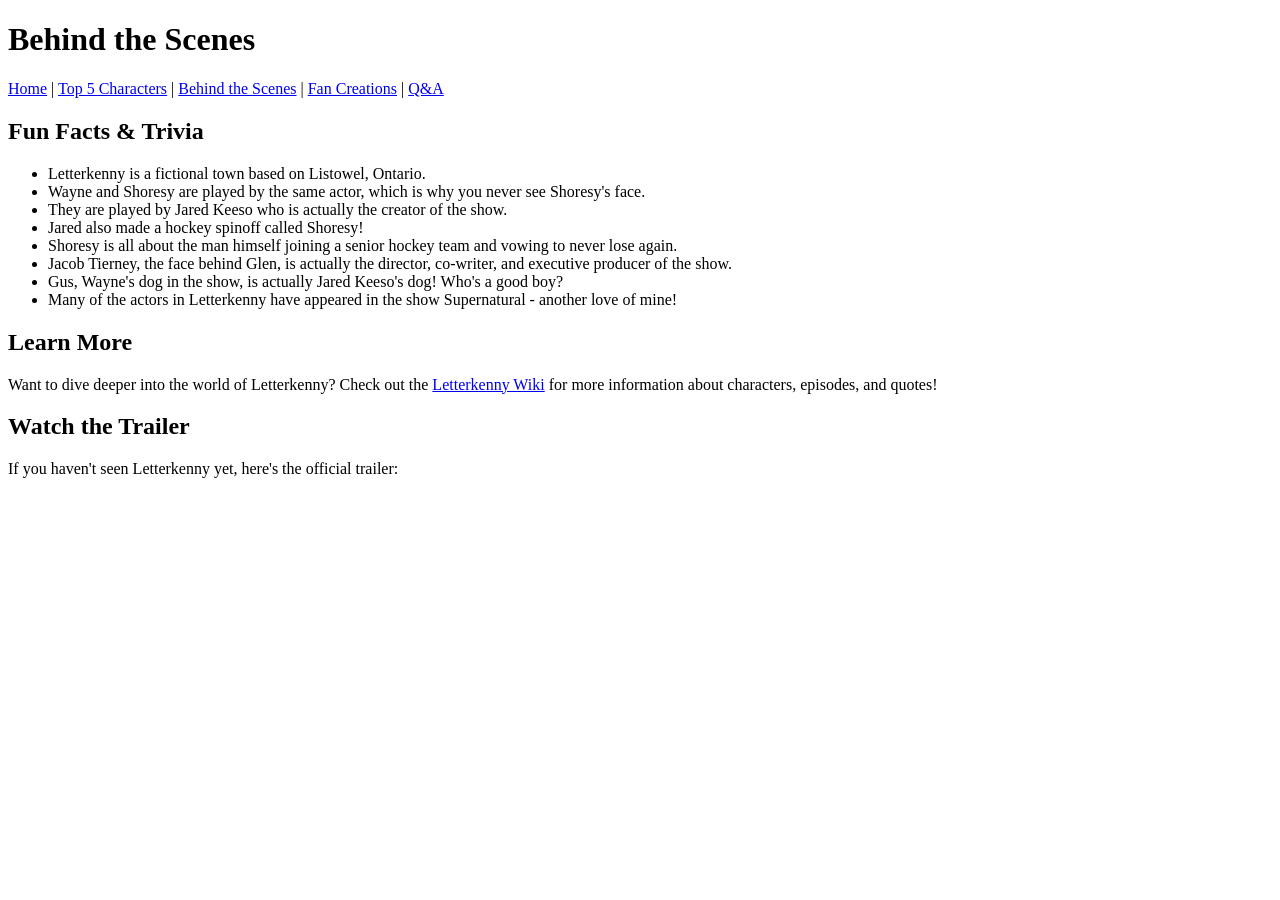
==== bts.html @ b220ef3e "Update bts.html" ====
<!DOCTYPE html>
<html lang="en">
<head>
    <meta charset="UTF-8">
    <title>Behind the Scenes - Letterkenny Fan Page</title>
</head>
<body>
    <header>
        <h1>Behind the Scenes</h1>
        
        <nav>
            <p>
                <a href="index.html">Home</a> |
                <a href="top5.html">Top 5 Characters</a> |
                <a href="bts.html">Behind the Scenes</a> |
                <a href="creations.html">Fan Creations</a> |
                <a href="qa.html">Q&A</a>
            </p>
        </nav>
    </header>

    <section>
        <h2>Fun Facts & Trivia</h2>
        
        <ul>
            <li>Letterkenny is a fictional town based on Listowel, Ontario.</li>
            <li>Wayne and Shoresy are played by the same actor, which is why you never see Shoresy's face.</li>
            <li>They are played by Jared Keeso who is actually the creator of the show.</li>
            <li>Jared also made a hockey spinoff called Shoresy!</li>
            <li>Shoresy is all about the man himself joining a senior hockey team and vowing to never lose again.</li>
            <li>Jacob Tierney, the face behind Glen, is actually the director, co-writer, and executive producer of the show.</li>
            <li>Gus, Wayne's dog in the show, is actually Jared Keeso's dog! Who's a good boy?</li>
            <li>Many of the actors in Letterkenny have appeared in the show Supernatural - another love of mine!</li>
        </ul>
    </section>

    <section>
        <h2>Learn More</h2>
        <p>
            Want to dive deeper into the world of Letterkenny? Check out the 
            <a href="https://letterkenny.fandom.com/wiki/Letterkenny_Wiki" target="_blank">Letterkenny Wiki</a> 
            for more information about characters, episodes, and quotes!
        </p>
    </section>

    <section>
        <h2>Watch the Trailer</h2>
        <p>If you haven't seen Letterkenny yet, here's the official trailer:</p>
        <iframe width="560" height="315" 
                src="https://www.youtube.com/embed/9rSBmOgpcDE" 
                title="Letterkenny Trailer" 
                frameborder="0" 
                allow="accelerometer; autoplay; clipboard-write; encrypted-media; gyroscope; picture-in-picture" 
                allowfullscreen>
        </iframe>
    </section>

    <footer>
    </footer>
</body>
</html>
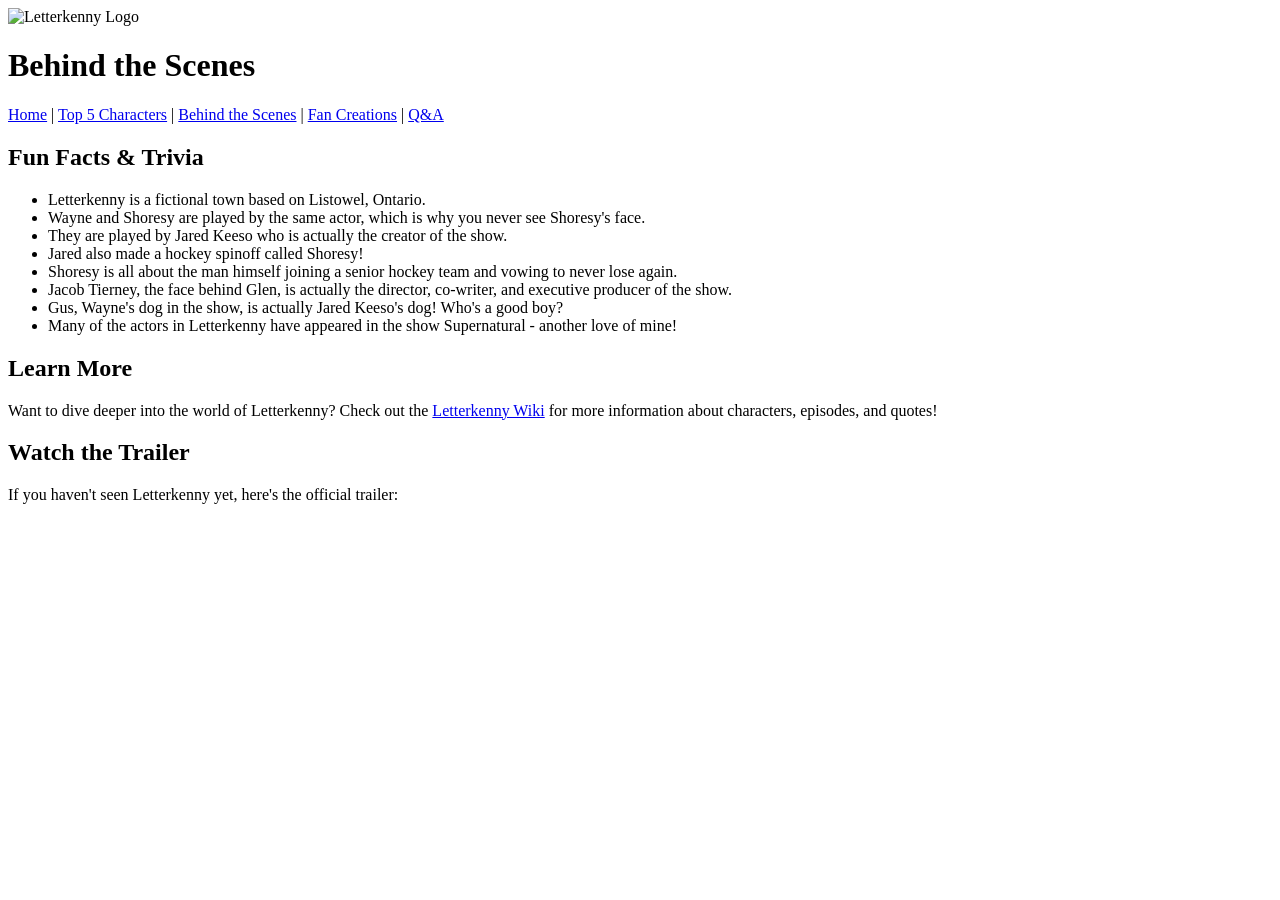
==== commit 8b4f2d6e: "Update bts.html" ====
--- a/bts.html
+++ b/bts.html
@@ -6,6 +6,7 @@
 </head>
 <body>
     <header>
+         <img src="https://en.wikipedia.org/wiki/Letterkenny_%28TV_series%29#/media/File:Letterkenny_(TV_series).jpg" alt="Letterkenny Logo" width="400">
         <h1>Behind the Scenes</h1>
         
         <nav>
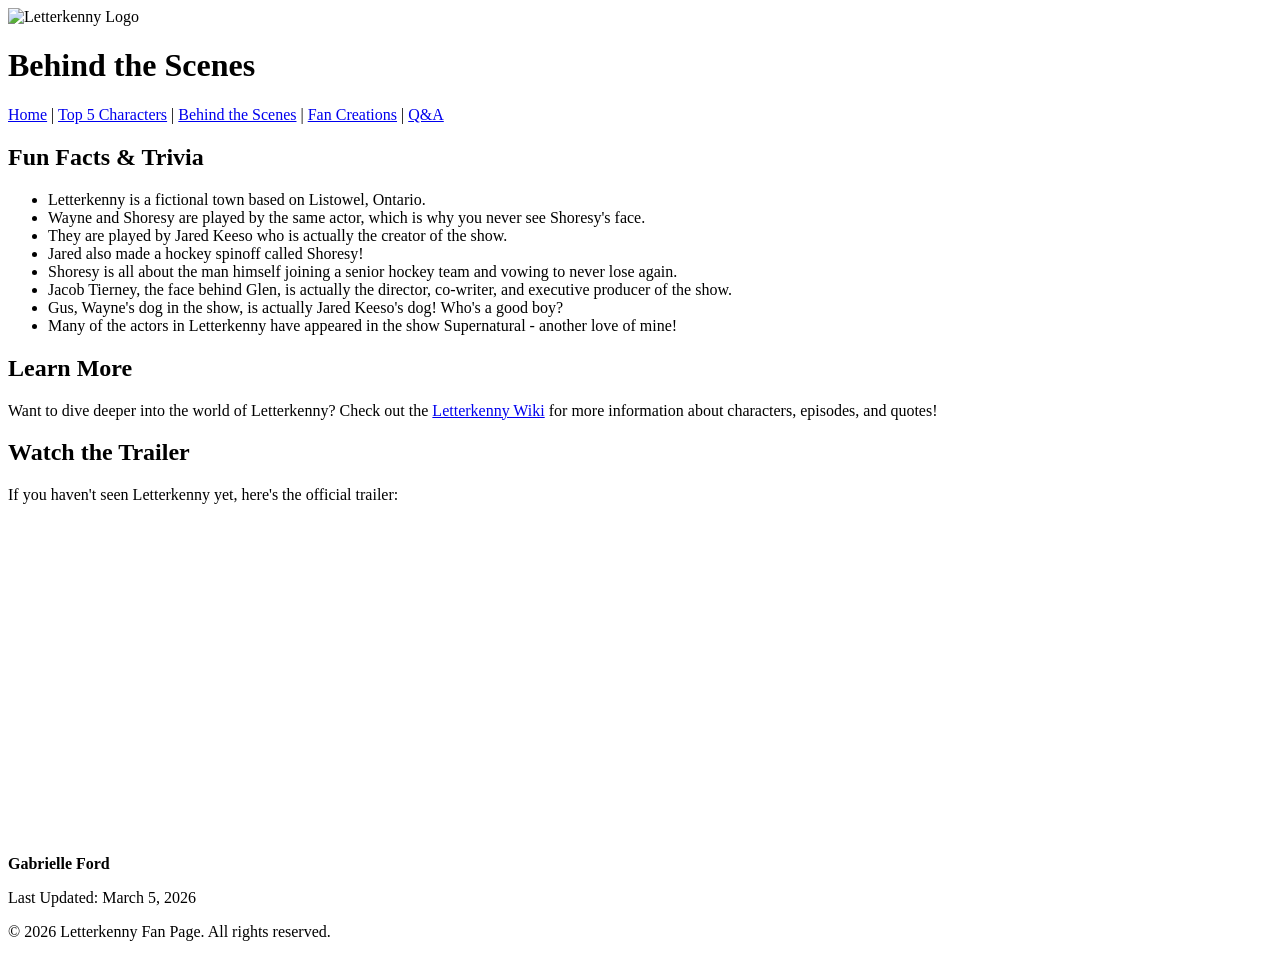
==== commit a116be3c: "Update bts.html" ====
--- a/bts.html
+++ b/bts.html
@@ -3,10 +3,11 @@
 <head>
     <meta charset="UTF-8">
     <title>Behind the Scenes - Letterkenny Fan Page</title>
+    <link rel="stylesheet" href="styles.css">
 </head>
 <body>
     <header>
-         <img src="https://en.wikipedia.org/wiki/Letterkenny_%28TV_series%29#/media/File:Letterkenny_(TV_series).jpg" alt="Letterkenny Logo" width="400">
+        <img src="https://apid.juniphq.com/images/display_settings/11924/logo" alt="Letterkenny Logo" width="400">
         <h1>Behind the Scenes</h1>
         
         <nav>
@@ -57,6 +58,9 @@
     </section>
 
     <footer>
+        <p><strong>Gabrielle Ford</strong></p>
+        <p>Last Updated: March 5, 2026</p>
+        <p>&copy; 2026 Letterkenny Fan Page. All rights reserved.</p>
     </footer>
 </body>
 </html>
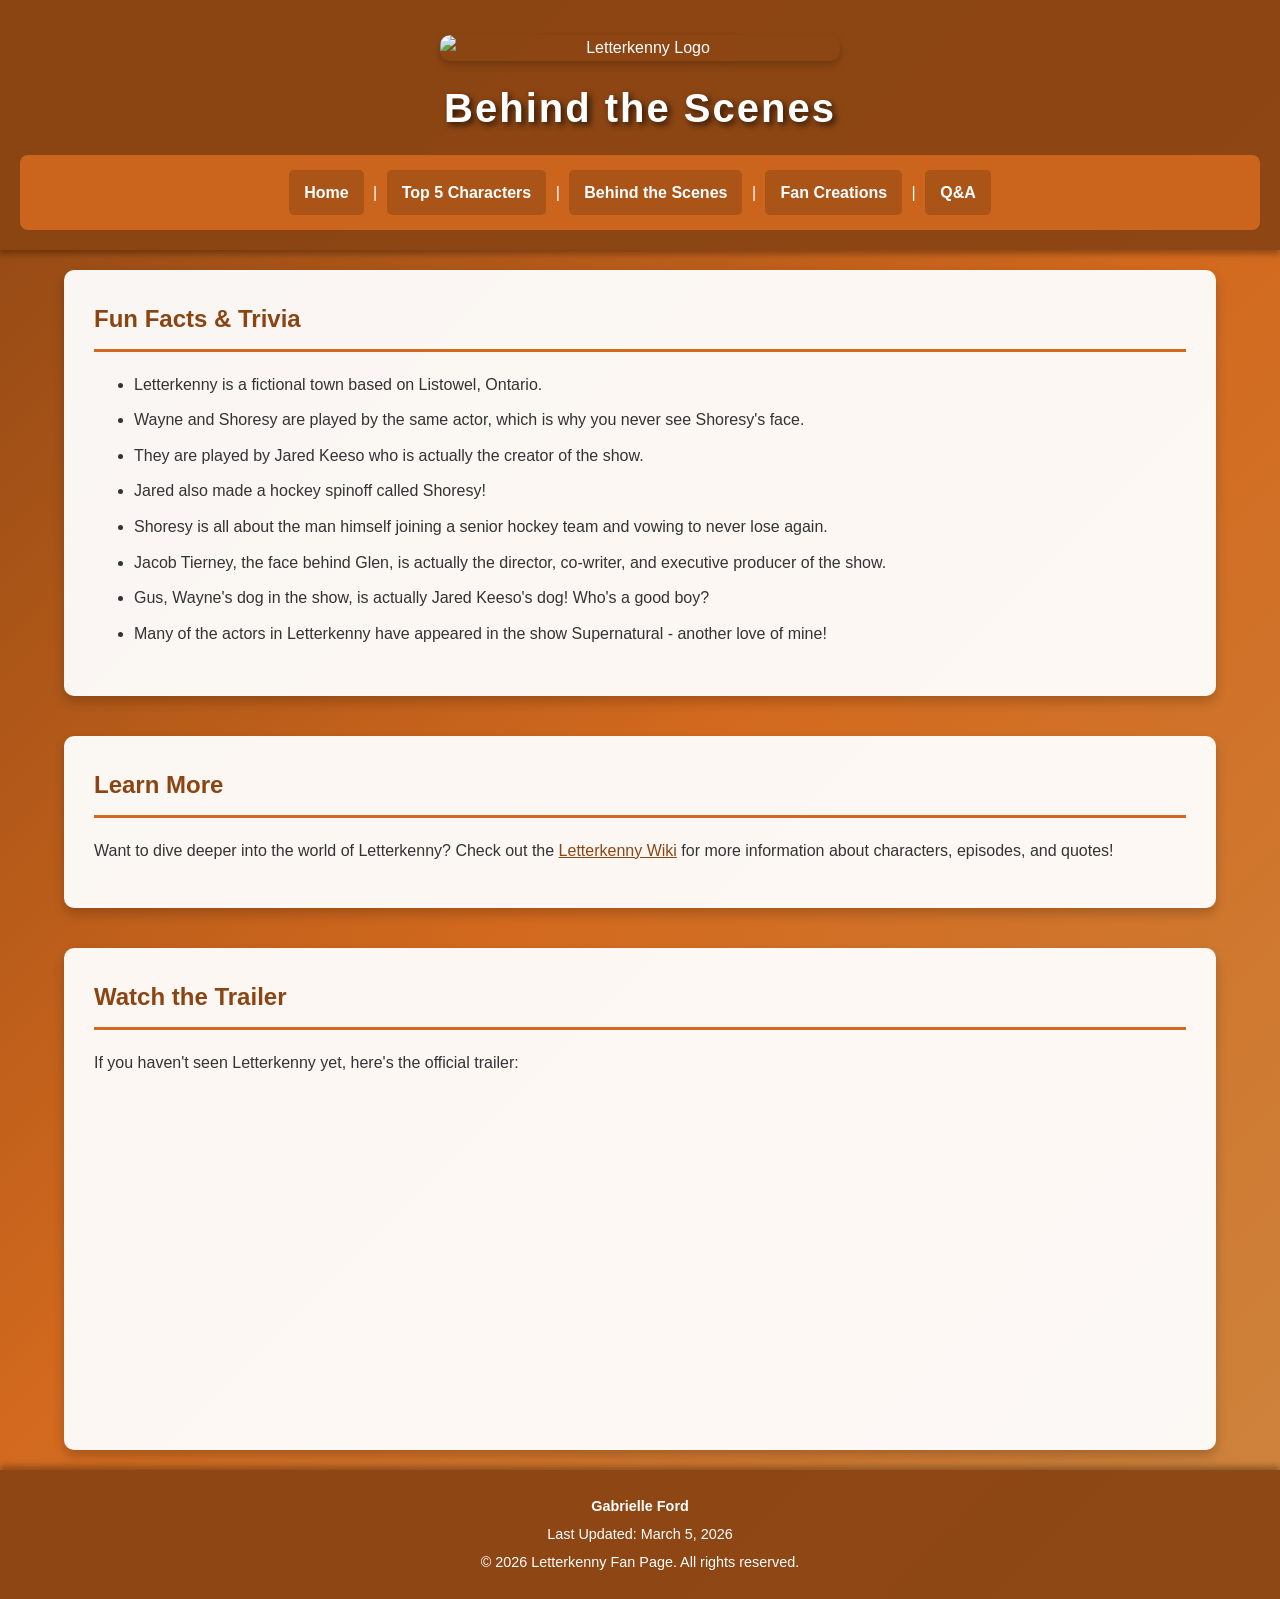
==== commit 38847a1e: "Update bts.html" ====
--- a/bts.html
+++ b/bts.html
@@ -4,6 +4,7 @@
     <meta charset="UTF-8">
     <title>Behind the Scenes - Letterkenny Fan Page</title>
     <link rel="stylesheet" href="styles.css">
+    <script src="script.js"></script>
 </head>
 <body>
     <header>
--- a/styles.css
+++ b/styles.css
@@ -0,0 +1,326 @@
+* {
+    margin: 0;
+    padding: 0;
+    box-sizing: border-box;
+}
+
+body {
+  font-family: 'Arial', sans-serif;
+  line-height: 1.6;
+  color: #333;
+  background: linear-gradient(135deg, #8B4513 0%, #D2691E 50%, #CD853F 100%);
+  background-attatchment: fixed;
+  min-height: 100vh;
+  display: flex;
+  flex-direction: column;
+}
+
+header {
+  background-color: rgba(139, 69, 19, 0.95);
+  color: white;
+  padding: 20px;
+  text-align: center;
+  box-shadow: 0 4px 6px rgba(0, 0, 0, 0.3);
+}
+
+header h1 {
+  margin-bottom: 15px;
+  text-shadow: 3px 3px 6px rgba(0, 0, 0, 0.7);
+  font-size: 2.5em;
+  letter-spacing: 2px;
+}
+
+header img {
+  max-width: 400 px;
+  height: auto;
+  margin-bottom: 15px;
+}
+
+nav {
+  background-color: rgba(210, 105, 30, 0.9);
+  padding: 15px;
+  border-radius: 8px;
+  margin-top: 10px;
+}
+
+nav p {
+  margin: 0;
+}
+
+nav a {
+  color: white;
+  text-decoration: none;
+  padding: 10px 15px;
+  margin: 0 5px;
+  display: inline-block;
+  border-radius: 5px;
+  font-weight: bold;
+  transition: all 0.3s ease;
+  background-color: rgba(139, 69, 19, 0.5);
+}
+
+nav a:hover {
+  background-color: rgba(255, 255, 255, 0.3);
+  transform: scale(1.1);
+  bow-shadow: 0 4px 8px rgba(0, 0, 0, 0.3);
+}
+
+nav a:active {
+  transform: scale(0.95);
+}
+
+nav a:visited {
+  color: #FFE4B5;
+}
+
+section {
+  background-color: rgba(255, 255, 255, 0.95);
+  padding: 30px;
+  margin: 20px auto;
+  max-width: 1200px;
+  width: 90%;
+  border-radius: 10px;
+  box-shadow: 0 6px 12px rgba(0, 0, 0, 0.2);
+}
+
+section h2 {
+    color: #8B4513;
+    margin-bottom: 20px;
+    border-bottom: 3px solid #D2691E;
+    padding-bottom: 10px;
+}
+
+section h3 {
+    color: #D2691E;
+    margin-top: 20px;
+    margin-bottom: 10px;
+}
+
+section p {
+    margin-bottom: 15px;
+    text-align: justify;
+}
+
+section div {
+    margin-bottom: 25px;
+}
+
+ol {
+    list-style-position: inside;
+    counter-reset: item;
+}
+
+ol li {
+    margin-bottom: 30px;
+    padding: 20px;
+    background-color: rgba(210, 105, 30, 0.1);
+    border-radius: 8px;
+    border-left: 5px solid #8B4513;
+}
+
+ol li h3 {
+    margin-top: 0;
+}
+
+ul {
+    margin-left: 40px;
+    margin-bottom: 20px;
+}
+
+ul li {
+    margin-bottom: 10px;
+}
+
+img {
+    max-width: 100%;
+    height: auto;
+    display: block;
+    margin: 15px auto;
+    border-radius: 10px;
+    box-shadow: 0 4px 8px rgba(0, 0, 0, 0.2);
+}
+
+ol img {
+    transition: transform 0.3s ease, filter 0.3s ease;
+    filter: brightness(1);
+}
+
+ol img:hover {
+    transform: rotate(2deg) scale(1.05);
+    filter: brightness(1.1);
+    box-shadow: 0 8px 16px rgba(0, 0, 0, 0.4);
+}
+
+.creation-item img {
+    border: 5px solid #8B4513;
+    filter: sepia(10%);
+    transition: all 0.4s ease;
+}
+
+.creation-item img:hover {
+    filter: sepia(0%);
+    transform: scale(1.03);
+    border-color: #D2691E;
+}
+
+iframe {
+    max-width: 100%;
+    border-radius: 8px;
+    display: block;
+    margin: 15px auto;
+}
+
+a {
+    color: #8B4513;
+    text-decoration: underline;
+    transition: color 0.2s ease;
+}
+
+a:hover {
+    color: #D2691E;
+}
+
+footer {
+    background-color: rgba(139, 69, 19, 0.95);
+    color: white;
+    text-align: center;
+    padding: 20px;
+    margin-top: auto;
+    box-shadow: 0 -4px 6px rgba(0, 0, 0, 0.3);
+}
+
+footer p {
+    margin: 5px 0;
+    font-size: 0.9em;
+}
+
+.comment-form {
+    background-color: rgba(210, 105, 30, 0.1);
+    padding: 25px;
+    border-radius: 10px;
+    margin-top: 30px;
+    border: 2px solid #8B4513;
+}
+
+.comment-form h3 {
+    margin-top: 0;
+    color: #8B4513;
+}
+
+.form-group {
+    margin-bottom: 20px;
+}
+
+.form-group label {
+    display: block;
+    margin-bottom: 5px;
+    font-weight: bold;
+    color: #8B4513;
+}
+
+.form-group input,
+.form-group textarea {
+    width: 100%;
+    padding: 10px;
+    border: 2px solid #D2691E;
+    border-radius: 5px;
+    font-family: Arial, sans-serif;
+    font-size: 1em;
+    transition: border-color 0.3s ease;
+}
+
+.form-group input:focus,
+.form-group textarea:focus {
+    outline: none;
+    border-color: #8B4513;
+    box-shadow: 0 0 5px rgba(139, 69, 19, 0.3);
+}
+
+.form-group textarea {
+    resize: vertical;
+    min-height: 100px;
+}
+
+.submit-btn {
+    background-color: #8B4513;
+    color: white;
+    padding: 12px 30px;
+    border: none;
+    border-radius: 5px;
+    font-size: 1.1em;
+    font-weight: bold;
+    cursor: pointer;
+    transition: all 0.3s ease;
+}
+
+.submit-btn:hover {
+    background-color: #D2691E;
+    transform: translateY(-2px);
+    box-shadow: 0 4px 8px rgba(0, 0, 0, 0.3);
+}
+
+.submit-btn:active {
+    transform: translateY(0);
+}
+
+@media screen and (max-width: 768px) {
+    header h1 {
+        font-size: 1.8em;
+    }
+    
+    header img {
+        max-width: 300px;
+    }
+    
+    nav a {
+        display: block;
+        margin: 5px 0;
+    }
+    
+    section {
+        width: 95%;
+        padding: 20px;
+    }
+    
+    ol li {
+        padding: 15px;
+    }
+    
+    img {
+        max-width: 100%;
+    }
+}
+
+@media screen and (max-width: 480px) {
+    header h1 {
+        font-size: 1.5em;
+    }
+    
+    header img {
+        max-width: 250px;
+    }
+    
+    section {
+        padding: 15px;
+    }
+    
+    nav a {
+        padding: 8px 10px;
+        font-size: 0.9em;
+    }
+}
+
+@keyframes fadeIn {
+    from {
+        opacity: 0;
+        transform: translateY(20px);
+    }
+    to {
+        opacity: 1;
+        transform: translateY(0);
+    }
+}
+
+section {
+    animation: fadeIn 0.6s ease-in;
+}
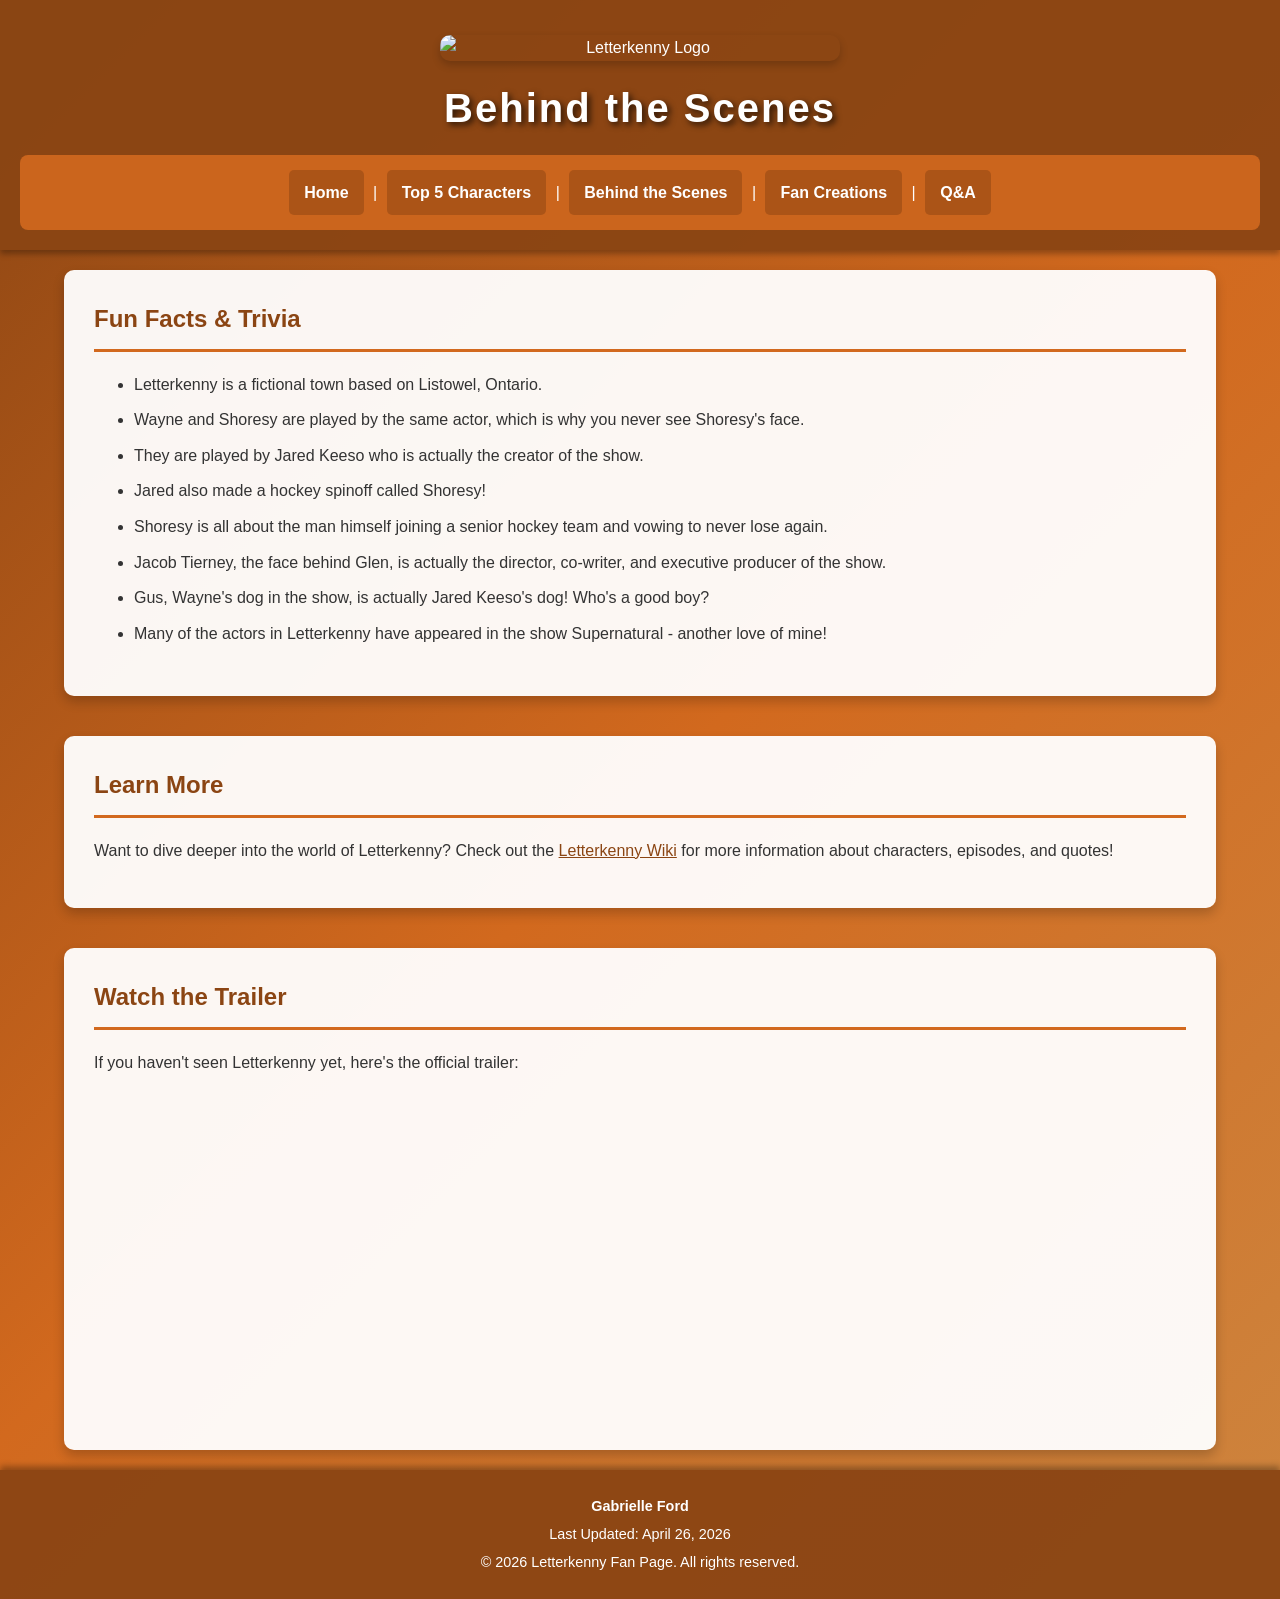
==== commit 34beecd5: "Update bts.html" ====
--- a/bts.html
+++ b/bts.html
@@ -60,7 +60,7 @@
 
     <footer>
         <p><strong>Gabrielle Ford</strong></p>
-        <p>Last Updated: March 5, 2026</p>
+        <p>Last Updated: April 26, 2026</p>
         <p>&copy; 2026 Letterkenny Fan Page. All rights reserved.</p>
     </footer>
 </body>
--- a/styles.css
+++ b/styles.css
@@ -324,3 +324,194 @@
 section {
     animation: fadeIn 0.6s ease-in;
 }
+
+#character-quiz {
+    background-color: rgba(210, 105, 30, 0.1);
+    padding: 25px;
+    border-radius: 10px;
+    margin: 30px 0;
+    border: 2px solid #8B4513;
+}
+ 
+.quiz-question h4 {
+    color: #8B4513;
+    margin-bottom: 15px;
+    font-size: 1.1em;
+}
+ 
+.question-text {
+    font-size: 1.2em;
+    font-weight: bold;
+    color: #333;
+    margin-bottom: 20px;
+}
+ 
+.quiz-answers {
+    display: flex;
+    flex-direction: column;
+    gap: 10px;
+}
+ 
+.quiz-answer-btn {
+    background-color: #8B4513;
+    color: white;
+    padding: 15px 20px;
+    border: none;
+    border-radius: 8px;
+    font-size: 1em;
+    cursor: pointer;
+    transition: all 0.3s ease;
+    text-align: left;
+}
+ 
+.quiz-answer-btn:hover {
+    background-color: #D2691E;
+    transform: translateX(10px);
+    box-shadow: 0 4px 8px rgba(0, 0, 0, 0.2);
+}
+ 
+.quiz-result {
+    text-align: center;
+    padding: 30px;
+}
+ 
+.quiz-result h3 {
+    color: #8B4513;
+    font-size: 2em;
+    margin-bottom: 20px;
+}
+ 
+.quiz-result p {
+    font-size: 1.1em;
+    margin-bottom: 25px;
+}
+ 
+.quiz-restart-btn {
+    background-color: #D2691E;
+    color: white;
+    padding: 12px 30px;
+    border: none;
+    border-radius: 5px;
+    font-size: 1em;
+    font-weight: bold;
+    cursor: pointer;
+    transition: all 0.3s ease;
+}
+ 
+.quiz-restart-btn:hover {
+    background-color: #8B4513;
+    transform: scale(1.05);
+}
+
+.theme-switcher-container {
+    background-color: rgba(210, 105, 30, 0.1);
+    padding: 20px;
+    border-radius: 8px;
+    margin: 20px 0;
+    text-align: center;
+}
+ 
+.theme-switcher-container label {
+    font-weight: bold;
+    color: #8B4513;
+    margin-right: 10px;
+}
+ 
+#theme-switcher {
+    padding: 8px 15px;
+    border: 2px solid #8B4513;
+    border-radius: 5px;
+    background-color: white;
+    color: #333;
+    font-size: 1em;
+    cursor: pointer;
+}
+
+body.theme-dark {
+    background: linear-gradient(135deg, #2C1810 0%, #4A2511 50%, #6B3410 100%);
+}
+ 
+body.theme-dark section {
+    background-color: rgba(40, 40, 40, 0.95);
+    color: #E0E0E0;
+}
+ 
+body.theme-dark h2,
+body.theme-dark h3 {
+    color: #D2691E;
+}
+ 
+body.theme-hockey {
+    background: linear-gradient(135deg, #003087 0%, #C8102E 50%, #FFFFFF 100%);
+}
+ 
+body.theme-hockey header {
+    background-color: rgba(0, 48, 135, 0.95);
+}
+ 
+body.theme-hockey nav {
+    background-color: rgba(200, 16, 46, 0.9);
+}
+
+.char-counter {
+    text-align: right;
+    font-size: 0.9em;
+    color: #666;
+    margin-top: 5px;
+}
+ 
+.form-error {
+    background-color: #ffebee;
+    border-left: 4px solid #c62828;
+    padding: 15px;
+    margin-bottom: 20px;
+    border-radius: 5px;
+}
+ 
+.form-error p {
+    color: #c62828;
+    margin: 0;
+}
+ 
+.form-success {
+    background-color: #e8f5e9;
+    border-left: 4px solid #2e7d32;
+    padding: 15px;
+    margin-top: 20px;
+    border-radius: 5px;
+}
+ 
+.form-success p {
+    color: #2e7d32;
+    margin: 0;
+}
+
+#scroll-to-top {
+    position: fixed;
+    bottom: 30px;
+    right: 30px;
+    background-color: #8B4513;
+    color: white;
+    border: none;
+    border-radius: 50%;
+    width: 50px;
+    height: 50px;
+    font-size: 24px;
+    cursor: pointer;
+    opacity: 0;
+    visibility: hidden;
+    transition: all 0.3s ease;
+    box-shadow: 0 4px 8px rgba(0, 0, 0, 0.3);
+    z-index: 999;
+}
+ 
+#scroll-to-top.visible {
+    opacity: 1;
+    visibility: visible;
+}
+ 
+#scroll-to-top:hover {
+    background-color: #D2691E;
+    transform: translateY(-5px);
+    box-shadow: 0 6px 12px rgba(0, 0, 0, 0.4);
+}
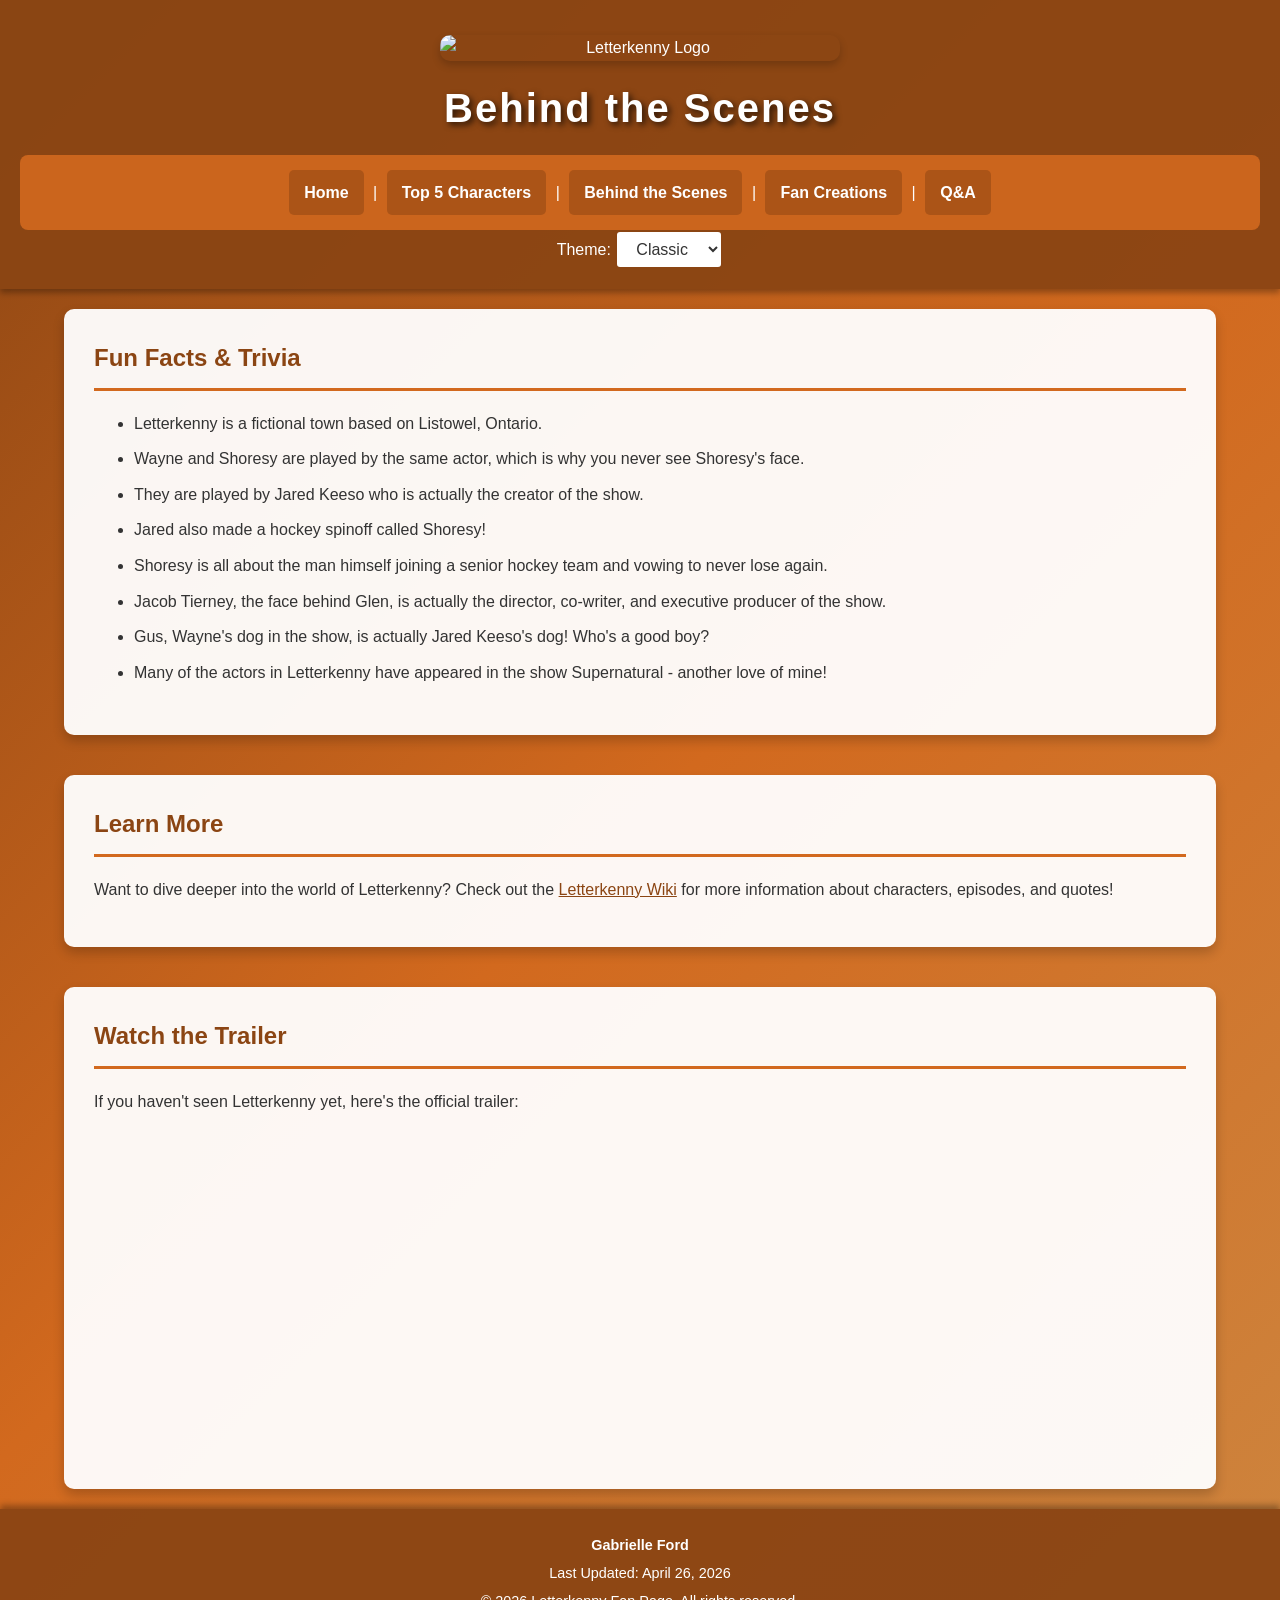
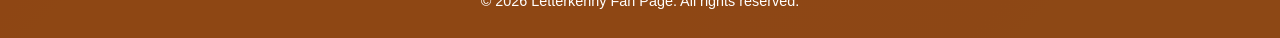
==== commit 2cac50a3: "Update bts.html" ====
--- a/bts.html
+++ b/bts.html
@@ -20,6 +20,15 @@
                 <a href="qa.html">Q&A</a>
             </p>
         </nav>
+
+          <div class="theme-switcher-header">
+            <label for="theme-switcher">Theme:</label>
+            <select id="theme-switcher">
+                <option value="default">Classic</option>
+                <option value="dark">Dark</option>
+                <option value="hockey">Hockey</option>
+            </select>
+        </div>
     </header>
 
     <section>
--- a/styles.css
+++ b/styles.css
@@ -486,6 +486,179 @@
     margin: 0;
 }
 
+#character-comparison {
+    background-color: rgba(210, 105, 30, 0.1);
+    padding: 25px;
+    border-radius: 10px;
+    margin: 30px 0;
+    border: 2px solid #8B4513;
+}
+ 
+#character-comparison h3 {
+    color: #8B4513;
+    margin-top: 0;
+    text-align: center;
+}
+ 
+#character-comparison > p {
+    text-align: center;
+    color: #666;
+    margin-bottom: 20px;
+}
+ 
+.comparison-selectors {
+    display: flex;
+    justify-content: center;
+    align-items: center;
+    gap: 20px;
+    margin-bottom: 30px;
+    flex-wrap: wrap;
+}
+ 
+.selector-group {
+    display: flex;
+    flex-direction: column;
+    gap: 8px;
+}
+ 
+.selector-group label {
+    font-weight: bold;
+    color: #8B4513;
+    font-size: 0.95em;
+}
+ 
+.char-select {
+    padding: 10px 15px;
+    border: 2px solid #8B4513;
+    border-radius: 5px;
+    background-color: white;
+    color: #333;
+    font-size: 1em;
+    cursor: pointer;
+    min-width: 180px;
+    transition: all 0.3s ease;
+}
+ 
+.char-select:hover {
+    border-color: #D2691E;
+    box-shadow: 0 2px 5px rgba(139, 69, 19, 0.2);
+}
+ 
+.char-select:focus {
+    outline: none;
+    border-color: #D2691E;
+    box-shadow: 0 0 8px rgba(210, 105, 30, 0.3);
+}
+ 
+.vs-text {
+    font-size: 2em;
+    font-weight: bold;
+    color: #8B4513;
+    padding: 0 10px;
+}
+ 
+#comparison-result {
+    margin-top: 25px;
+}
+ 
+.comparison-error {
+    text-align: center;
+    color: #D2691E;
+    font-weight: bold;
+    font-size: 1.1em;
+    padding: 15px;
+    background-color: rgba(210, 105, 30, 0.1);
+    border-radius: 5px;
+}
+ 
+.comparison-grid {
+    display: grid;
+    grid-template-columns: 1fr 1fr;
+    gap: 20px;
+    animation: fadeIn 0.5s ease-in;
+}
+ 
+.comparison-card {
+    background-color: white;
+    padding: 20px;
+    border-radius: 8px;
+    border: 3px solid #8B4513;
+    box-shadow: 0 4px 8px rgba(0, 0, 0, 0.1);
+    transition: transform 0.3s ease;
+}
+ 
+.comparison-card:hover {
+    transform: translateY(-5px);
+    box-shadow: 0 6px 12px rgba(0, 0, 0, 0.2);
+}
+ 
+.comparison-card h4 {
+    color: #8B4513;
+    font-size: 1.5em;
+    margin-top: 0;
+    margin-bottom: 20px;
+    text-align: center;
+    padding-bottom: 10px;
+    border-bottom: 2px solid #D2691E;
+}
+ 
+.comparison-section {
+    margin-bottom: 15px;
+}
+ 
+.comparison-section strong {
+    color: #8B4513;
+    display: block;
+    margin-bottom: 8px;
+    font-size: 1em;
+}
+ 
+.comparison-section ul {
+    margin-left: 20px;
+    margin-bottom: 0;
+}
+ 
+.comparison-section ul li {
+    margin-bottom: 5px;
+    color: #333;
+}
+ 
+.comparison-section p {
+    margin: 0;
+    color: #555;
+    line-height: 1.5;
+}
+ 
+.quote-text {
+    font-style: italic;
+    color: #8B4513 !important;
+    font-weight: 500;
+    padding: 10px;
+    background-color: rgba(210, 105, 30, 0.05);
+    border-left: 3px solid #D2691E;
+    border-radius: 3px;
+}
+ 
+@media screen and (max-width: 768px) {
+    .comparison-grid {
+        grid-template-columns: 1fr;
+    }
+    
+    .comparison-selectors {
+        flex-direction: column;
+        gap: 15px;
+    }
+    
+    .vs-text {
+        transform: rotate(90deg);
+        font-size: 1.5em;
+    }
+    
+    .char-select {
+        min-width: 100%;
+    }
+}
+ 
 #scroll-to-top {
     position: fixed;
     bottom: 30px;
@@ -515,3 +688,34 @@
     transform: translateY(-5px);
     box-shadow: 0 6px 12px rgba(0, 0, 0, 0.4);
 }
+
+#scroll-to-top {
+    position: fixed;
+    bottom: 30px;
+    right: 30px;
+    background-color: #8B4513;
+    color: white;
+    border: none;
+    border-radius: 50%;
+    width: 50px;
+    height: 50px;
+    font-size: 24px;
+    cursor: pointer;
+    opacity: 0;
+    visibility: hidden;
+    transition: all 0.3s ease;
+    box-shadow: 0 4px 8px rgba(0, 0, 0, 0.3);
+    z-index: 999;
+}
+ 
+#scroll-to-top.visible {
+    opacity: 1;
+    visibility: visible;
+    pointer-event: auto;
+}
+ 
+#scroll-to-top:hover {
+    background-color: #D2691E;
+    transform: translateY(-5px);
+    box-shadow: 0 6px 12px rgba(0, 0, 0, 0.4);
+}
